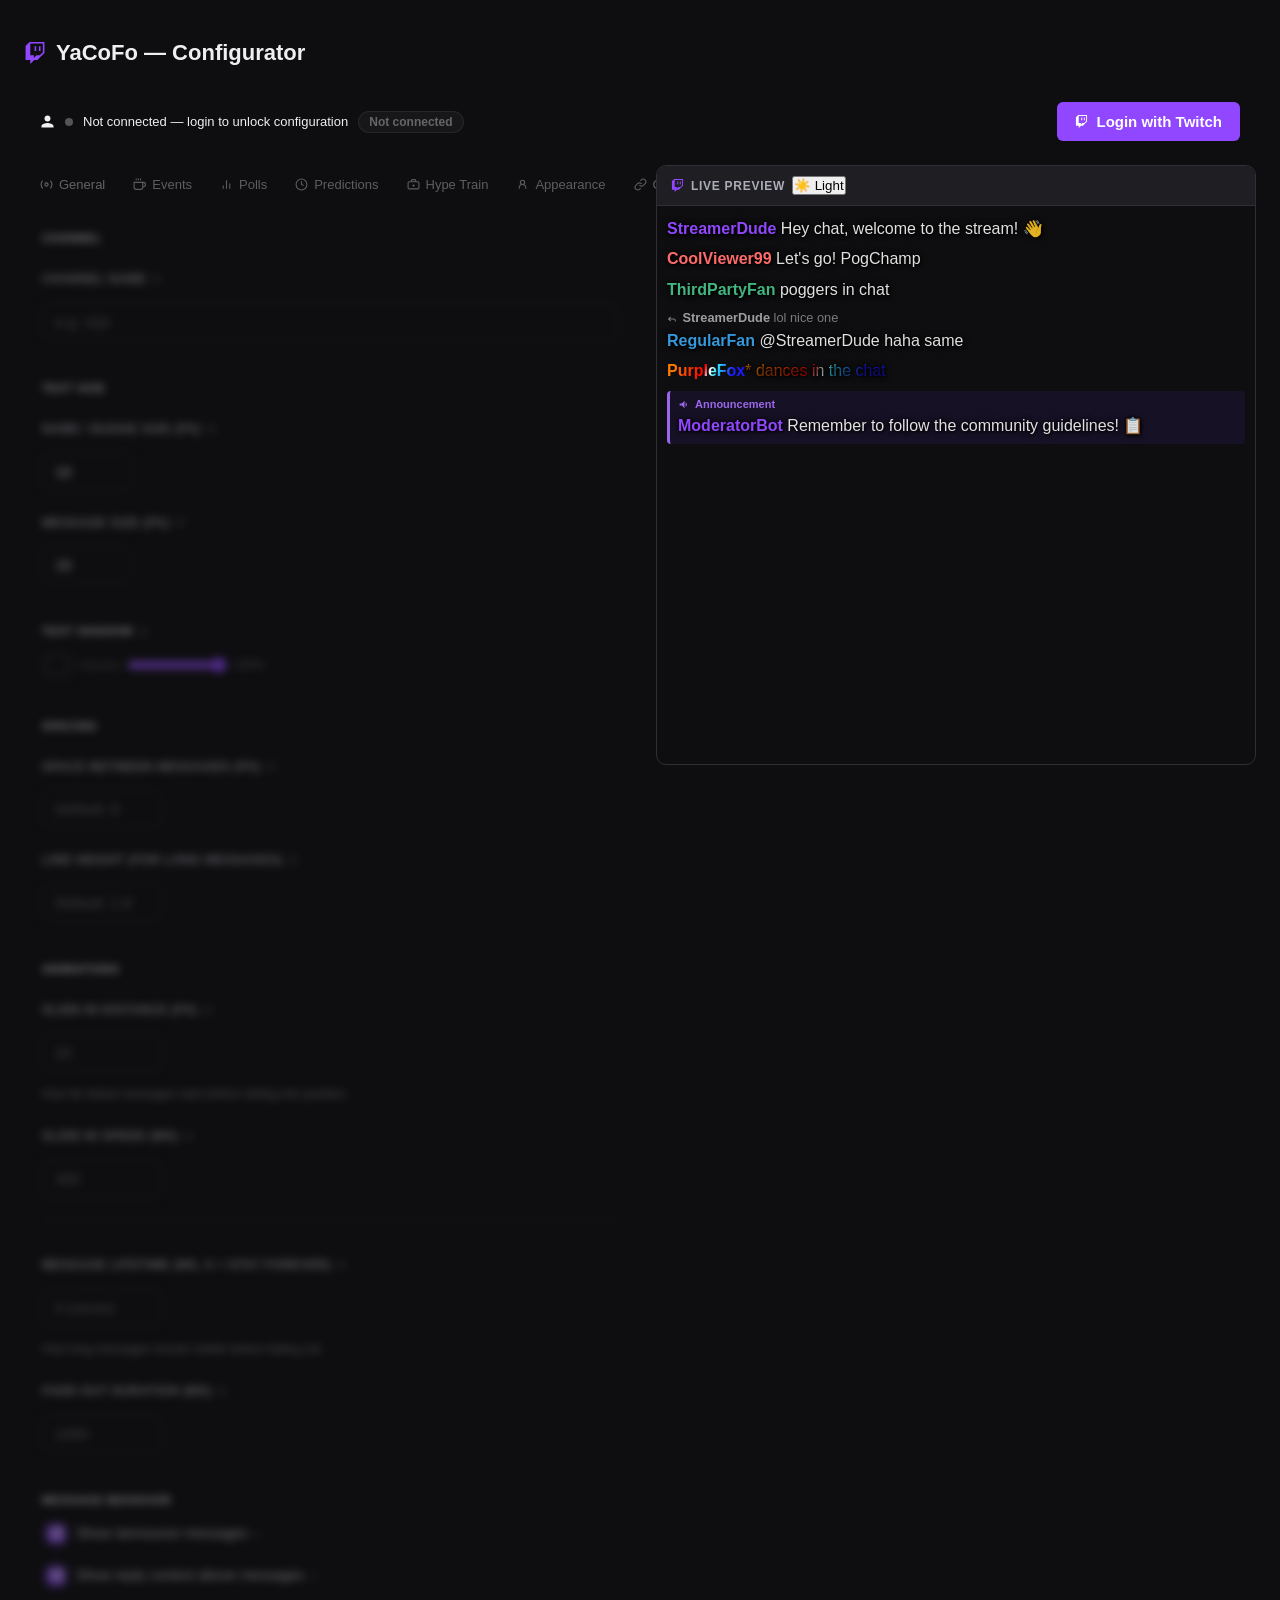
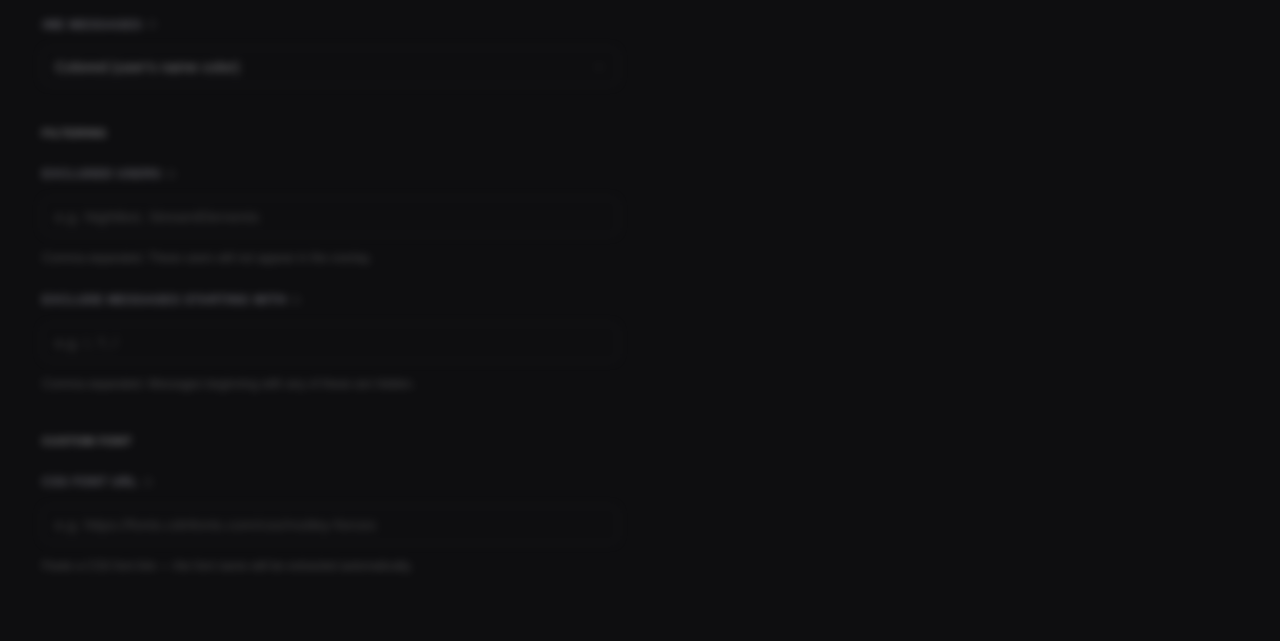
==== index.html @ 135970d8 "please work this time" ====
<!DOCTYPE html>
<html lang="en">
<head>
    <meta charset="UTF-8">
    <meta name="viewport" content="width=device-width, initial-scale=1.0">
    <title>YACOFO — Yet Another Chat Overlay For OBS</title>
    <link rel="icon" type="image/svg+xml" href="https://files.catbox.moe/y4xo7t.svg">

    <!-- SEO -->
    <meta name="description" content="YACOFO is a free, multi-purpose Twitch chat overlay for OBS. Supports 7TV, BTTV and FFZ emotes, channel point redemptions, polls, predictions, hype train, raids, subs, bits, shared chat, and fully customisable appearance — no install required.">
    <meta name="keywords" content="Twitch chat overlay, OBS chat overlay, free Twitch overlay, 7TV emotes OBS, BTTV emotes overlay, FFZ emotes overlay, channel points overlay, Twitch polls overlay, Twitch predictions overlay, hype train overlay, Twitch raids overlay, sub alerts overlay, bits overlay, shared chat overlay, Twitch badges overlay, username paints, cheermotes, customisable chat overlay, browser source chat, OBS browser source Twitch, Twitch emote overlay, no download Twitch overlay, self hosted chat overlay">
    <meta name="author" content="YACOFO">
    <link rel="canonical" href="https://yacofo.chat/">

    <!-- Open Graph (Discord, Twitter, Facebook previews) -->
    <meta property="og:type" content="website">
    <meta property="og:url" content="https://yacofo.chat/">
    <meta property="og:title" content="YACOFO — Yet Another Chat Overlay For OBS">
    <meta property="og:description" content="Free multi-purpose Twitch chat overlay for OBS. 7TV, BTTV and FFZ emotes, channel points, polls, predictions, hype train, raids, subs, bits, shared chat and more. No install required.">
    <meta property="og:site_name" content="YACOFO">

    <!-- Twitter card -->
    <meta name="twitter:card" content="summary">
    <meta name="twitter:title" content="YACOFO — Yet Another Chat Overlay For OBS">
    <meta name="twitter:description" content="Free multi-purpose Twitch chat overlay for OBS. 7TV, BTTV and FFZ emotes, channel points, polls, predictions, hype train, raids, subs, bits, shared chat and more. No install required.">
    <link rel="stylesheet" href="config/config.css">
</head>
<body>
<div class="container">

    <div class="page-title">
        <svg width="22" height="22" viewBox="0 0 24 24" fill="currentColor"><path d="M11.571 4.714h1.715v5.143H11.57zm4.715 0H18v5.143h-1.714zM6 0L1.714 4.286v15.428h5.143V24l4.286-4.286h3.428L22.286 12V0zm14.571 11.143l-3.428 3.428h-3.429l-3 3v-3H6.857V1.714h13.714z"/></svg>
        YaCoFo — Configurator
    </div>

    <!-- Login — always visible at top -->
    <div class="login-card">
        <div class="login-card-left">
            <svg width="15" height="15" viewBox="0 0 24 24" fill="currentColor"><path d="M12 12c2.7 0 4.8-2.1 4.8-4.8S14.7 2.4 12 2.4 7.2 4.5 7.2 7.2 9.3 12 12 12zm0 2.4c-3.2 0-9.6 1.6-9.6 4.8v2.4h19.2v-2.4c0-3.2-6.4-4.8-9.6-4.8z"/></svg>
            <div class="dot dot-grey" id="status-dot"></div>
            <span id="status-text">Not connected — login to unlock configuration</span>
            <span class="accordion-badge locked-badge" id="login-badge">Not connected</span>
        </div>
        <div class="login-card-right">
            <button class="btn btn-primary" id="auth-btn" onclick="loginWithTwitch()">
                <svg width="13" height="13" viewBox="0 0 24 24" fill="currentColor"><path d="M11.571 4.714h1.715v5.143H11.57zm4.715 0H18v5.143h-1.714zM6 0L1.714 4.286v15.428h5.143V24l4.286-4.286h3.428L22.286 12V0zm14.571 11.143l-3.428 3.428h-3.429l-3 3v-3H6.857V1.714h13.714z"/></svg>
                Login with Twitch
            </button>
            <button class="btn btn-secondary" id="reauth-btn" onclick="loginWithTwitch()" style="display:none;">Switch account</button>
        </div>
    </div>

    <!-- ── Two-column layout: settings left, live preview right ────────── -->
    <div class="config-layout">
    <div class="config-col">

    <!-- Tab bar -->
    <div class="tab-bar">
        <button class="tab-btn" id="tab-btn-general" onclick="switchTab('general')">
            <svg width="13" height="13" viewBox="0 0 24 24" fill="none" stroke="currentColor" stroke-width="2"><circle cx="12" cy="12" r="3"/><path d="M19.07 4.93a10 10 0 0 1 0 14.14M4.93 4.93a10 10 0 0 0 0 14.14"/></svg>
            General
        </button>
        <button class="tab-btn locked" id="tab-btn-events" onclick="switchTab('events')">
            <svg width="13" height="13" viewBox="0 0 24 24" fill="none" stroke="currentColor" stroke-width="2"><path d="M18 8h1a4 4 0 0 1 0 8h-1"/><path d="M2 8h16v9a4 4 0 0 1-4 4H6a4 4 0 0 1-4-4V8z"/><line x1="6" y1="1" x2="6" y2="4"/><line x1="10" y1="1" x2="10" y2="4"/><line x1="14" y1="1" x2="14" y2="4"/></svg>
            Events
        </button>
        <button class="tab-btn locked" id="tab-btn-polls" onclick="switchTab('polls')">
            <svg width="13" height="13" viewBox="0 0 24 24" fill="none" stroke="currentColor" stroke-width="2"><line x1="18" y1="20" x2="18" y2="10"/><line x1="12" y1="20" x2="12" y2="4"/><line x1="6" y1="20" x2="6" y2="14"/></svg>
            Polls
        </button>
        <button class="tab-btn locked" id="tab-btn-predictions" onclick="switchTab('predictions')">
            <svg width="13" height="13" viewBox="0 0 24 24" fill="none" stroke="currentColor" stroke-width="2"><circle cx="12" cy="12" r="10"/><polyline points="12 6 12 12 16 14"/></svg>
            Predictions
        </button>
        <button class="tab-btn locked" id="tab-btn-hypetrain" onclick="switchTab('hypetrain')">
            <svg width="13" height="13" viewBox="0 0 24 24" fill="none" stroke="currentColor" stroke-width="2"><rect x="2" y="7" width="20" height="13" rx="2"/><path d="M16 7V5a2 2 0 0 0-2-2h-4a2 2 0 0 0-2 2v2"/><line x1="12" y1="12" x2="12" y2="16"/><line x1="10" y1="14" x2="14" y2="14"/></svg>
            Hype Train
        </button>
        <button class="tab-btn locked" id="tab-btn-appearance" onclick="switchTab('appearance')">
            <svg width="13" height="13" viewBox="0 0 24 24" fill="none" stroke="currentColor" stroke-width="2"><circle cx="12" cy="8" r="4"/><path d="M6 20v-2a6 6 0 0 1 12 0v2"/></svg>
            Appearance
        </button>
        <button class="tab-btn locked" id="tab-btn-generate" onclick="switchTab('generate')">
            <svg width="13" height="13" viewBox="0 0 24 24" fill="none" stroke="currentColor" stroke-width="2"><path d="M10 13a5 5 0 0 0 7.54.54l3-3a5 5 0 0 0-7.07-7.07l-1.72 1.71"/><path d="M14 11a5 5 0 0 0-7.54-.54l-3 3a5 5 0 0 0 7.07 7.07l1.71-1.71"/></svg>
            Generate
        </button>
        <button class="tab-btn" id="tab-btn-vod" onclick="switchTab('vod')">
            <svg width="13" height="13" viewBox="0 0 24 24" fill="none" stroke="currentColor" stroke-width="2"><rect x="2" y="2" width="20" height="20" rx="2.18" ry="2.18"/><line x1="7" y1="2" x2="7" y2="22"/><line x1="17" y1="2" x2="17" y2="22"/><line x1="2" y1="12" x2="22" y2="12"/><line x1="2" y1="7" x2="7" y2="7"/><line x1="2" y1="17" x2="7" y2="17"/><line x1="17" y1="17" x2="22" y2="17"/><line x1="17" y1="7" x2="22" y2="7"/></svg>
            VOD Export
        </button>
    </div>


    <!-- ── Tab: General ──────────────────────────────────────────────────── -->
    <div class="tab-panel" id="tab-general">

        <div class="tab-section">
            <div class="tab-section-title">Channel</div>
            <span class="field-label">Channel Name</span>
            <input type="text" id="channel" placeholder="e.g. xQc">
        </div>

        <div class="tab-section">
            <div class="tab-section-title">Text Size</div>
            <span class="field-label">Name / Badge size (px)</span>
            <input type="number" id="nameFontSize" value="16" style="width:90px;">
            <span class="field-label">Message size (px)</span>
            <input type="number" id="messageFontSize" value="16" style="width:90px;">
        </div>

        <div class="tab-section">
            <div class="tab-section-title">Text Shadow</div>
            <div class="event-option-row">
                <input type="color" id="shadowColor" value="#000000">
                <span class="opacity-tag">Opacity</span>
                <input type="range" id="shadowOpacity" min="0" max="100" value="100" class="opacity-slider">
                <span class="opacity-label" id="shadowOpacityLabel">100%</span>
            </div>
        </div>

        <div class="tab-section">
            <div class="tab-section-title">Spacing</div>
            <span class="field-label">Space between messages (px)</span>
            <input type="number" id="messageGap" placeholder="Default: 8" style="width:120px;">
            <span class="field-label">Line height (for long messages)</span>
            <input type="number" id="lineHeight" placeholder="Default: 1.8" step="0.1" style="width:120px;">
        </div>

        <div class="tab-section">
            <div class="tab-section-title">Animations</div>
            <span class="field-label">Slide-in distance (px)</span>
            <input type="number" id="slideDistance" placeholder="20" style="width:120px;">
            <span class="hint">How far below messages start before sliding into position.</span>
            <span class="field-label">Slide-in speed (ms)</span>
            <input type="number" id="slideDuration" placeholder="300" style="width:120px;">
            <hr class="divider">
            <span class="field-label">Message lifetime (ms, 0 = stay forever)</span>
            <input type="number" id="messageLifetime" placeholder="0 (never)" style="width:120px;">
            <span class="hint">How long messages remain visible before fading out.</span>
            <span class="field-label">Fade-out duration (ms)</span>
            <input type="number" id="fadeDuration" placeholder="1000" style="width:120px;">
        </div>

        <div class="tab-section">
            <div class="tab-section-title">Message Behavior</div>
            <label class="checkbox-wrapper"><input type="checkbox" id="showAnnouncements" checked><div class="checkmark"><svg viewBox="0 0 24 24" fill="none" stroke="currentColor"><path d="M20 6L9 17L4 12" stroke-width="3" stroke-linecap="round" stroke-linejoin="round"></path></svg></div><span class="cb-label">Show /announce messages</span></label>
            <label class="checkbox-wrapper"><input type="checkbox" id="showReplies" checked><div class="checkmark"><svg viewBox="0 0 24 24" fill="none" stroke="currentColor"><path d="M20 6L9 17L4 12" stroke-width="3" stroke-linecap="round" stroke-linejoin="round"></path></svg></div><span class="cb-label">Show reply context above messages</span></label>
            <span class="field-label">/me messages</span>
            <select id="meStyle">
                <option value="colored" selected>Colored (user's name color)</option>
                <option value="italic">Italic</option>
                <option value="none">None</option>
            </select>
        </div>

        <div class="tab-section">
            <div class="tab-section-title">Filtering</div>
            <span class="field-label">Excluded users</span>
            <input type="text" id="excludedUsers" placeholder="e.g. Nightbot, StreamElements">
            <span class="hint">Comma-separated. These users will not appear in the overlay.</span>
            <span class="field-label">Exclude messages starting with</span>
            <input type="text" id="excludedPrefixes" placeholder="e.g. !, ?, /">
            <span class="hint">Comma-separated. Messages beginning with any of these are hidden.</span>
        </div>

        <div class="tab-section">
            <div class="tab-section-title">Custom Font</div>
            <span class="field-label">CSS Font URL</span>
            <input type="text" id="fontUrl" placeholder="e.g. https://fonts.cdnfonts.com/css/motley-forces">
            <span class="hint">Paste a CSS font link — the font name will be extracted automatically.</span>
        </div>

    </div>

    <!-- ── Tab: Events ───────────────────────────────────────────────────── -->
    <div class="tab-panel" id="tab-events">

        <div class="tab-section">
            <div class="tab-section-title">Subscriptions</div>

            <div class="event-type-block">
                <label class="checkbox-wrapper"><input type="checkbox" id="showResubs" onchange="toggleEventOptions('showResubs','opts-resubs')"><div class="checkmark"><svg viewBox="0 0 24 24" fill="none" stroke="currentColor"><path d="M20 6L9 17L4 12" stroke-width="3" stroke-linecap="round" stroke-linejoin="round"></path></svg></div><span class="cb-label"><strong>Subs &amp; Resubs</strong></span></label>
                <div class="event-options" id="opts-resubs">
                    <div class="event-options-inner">
                        <div class="event-option-row">
                            <span class="option-label">Accent</span>
                            <input type="color" id="resubAccent" value="#9146FF">
                            <span class="opacity-tag">Opacity</span>
                            <input type="range" id="resubAccentOpacity" min="0" max="100" value="100" class="opacity-slider">
                            <span class="opacity-label" id="resubAccentOpacityLabel">100%</span>
                        </div>
                        <div class="event-option-row">
                            <span class="option-label">Background</span>
                            <input type="color" id="resubBg" value="#1a0a2e">
                            <span class="opacity-tag">Opacity</span>
                            <input type="range" id="resubBgOpacity" min="0" max="100" value="80" class="opacity-slider">
                            <span class="opacity-label" id="resubBgOpacityLabel">80%</span>
                        </div>
                        <div class="text-override-row">
                            <span class="option-label">Label</span>
                            <input type="text" id="resubLabel" placeholder="e.g. subscribed">
                        </div>
                    </div>
                </div>
            </div>

            <div class="event-type-block">
                <label class="checkbox-wrapper"><input type="checkbox" id="showGifts" onchange="toggleEventOptions('showGifts','opts-gifts')"><div class="checkmark"><svg viewBox="0 0 24 24" fill="none" stroke="currentColor"><path d="M20 6L9 17L4 12" stroke-width="3" stroke-linecap="round" stroke-linejoin="round"></path></svg></div><span class="cb-label"><strong>Gifted Subs</strong></span></label>
                <div class="event-options" id="opts-gifts">
                    <div class="event-options-inner">
                        <div class="event-option-row">
                            <span class="option-label">Accent</span>
                            <input type="color" id="giftAccent" value="#9146FF">
                            <span class="opacity-tag">Opacity</span>
                            <input type="range" id="giftAccentOpacity" min="0" max="100" value="100" class="opacity-slider">
                            <span class="opacity-label" id="giftAccentOpacityLabel">100%</span>
                        </div>
                        <div class="event-option-row">
                            <span class="option-label">Background</span>
                            <input type="color" id="giftBg" value="#1a0a2e">
                            <span class="opacity-tag">Opacity</span>
                            <input type="range" id="giftBgOpacity" min="0" max="100" value="80" class="opacity-slider">
                            <span class="opacity-label" id="giftBgOpacityLabel">80%</span>
                        </div>
                        <div class="text-override-row">
                            <span class="option-label">Label</span>
                            <input type="text" id="giftLabel" placeholder="e.g. gifted">
                        </div>
                    </div>
                </div>
            </div>
        </div>

        <div class="tab-section">
            <div class="tab-section-title">Bits &amp; Points</div>

            <div class="event-type-block">
                <label class="checkbox-wrapper"><input type="checkbox" id="showBits" onchange="toggleEventOptions('showBits','opts-bits')"><div class="checkmark"><svg viewBox="0 0 24 24" fill="none" stroke="currentColor"><path d="M20 6L9 17L4 12" stroke-width="3" stroke-linecap="round" stroke-linejoin="round"></path></svg></div><span class="cb-label"><strong>Bits / Cheers</strong></span></label>
                <div class="event-options" id="opts-bits">
                    <div class="event-options-inner">
                        <div class="event-option-row">
                            <span class="option-label">Accent</span>
                            <input type="color" id="bitsAccent" value="#9146FF">
                            <span class="opacity-tag">Opacity</span>
                            <input type="range" id="bitsAccentOpacity" min="0" max="100" value="100" class="opacity-slider">
                            <span class="opacity-label" id="bitsAccentOpacityLabel">100%</span>
                        </div>
                        <div class="event-option-row">
                            <span class="option-label">Background</span>
                            <input type="color" id="bitsBg" value="#1a0a2e">
                            <span class="opacity-tag">Opacity</span>
                            <input type="range" id="bitsBgOpacity" min="0" max="100" value="80" class="opacity-slider">
                            <span class="opacity-label" id="bitsBgOpacityLabel">80%</span>
                        </div>
                        <div class="text-override-row">
                            <span class="option-label">Label</span>
                            <input type="text" id="bitsLabel" placeholder="e.g. cheered">
                        </div>
                    </div>
                </div>
            </div>

            <div class="event-type-block">
                <label class="checkbox-wrapper"><input type="checkbox" id="showRedeems" onchange="toggleEventOptions('showRedeems','opts-redeems')"><div class="checkmark"><svg viewBox="0 0 24 24" fill="none" stroke="currentColor"><path d="M20 6L9 17L4 12" stroke-width="3" stroke-linecap="round" stroke-linejoin="round"></path></svg></div><span class="cb-label"><strong>Channel Point Redemptions</strong></span></label>
                <div class="event-warning">
                    <span>⚠️</span>
                    <span>Reward names only resolve in your own channel due to a Twitch API restriction.</span>
                </div>
                <div class="event-options" id="opts-redeems">
                    <div class="event-options-inner">
                    <div class="pubsub-warning">
                        <svg width="13" height="13" viewBox="0 0 24 24" fill="none" stroke="currentColor" stroke-width="2"><path d="M10.29 3.86L1.82 18a2 2 0 001.71 3h16.94a2 2 0 001.71-3L13.71 3.86a2 2 0 00-3.42 0z"/><line x1="12" y1="9" x2="12" y2="13"/><line x1="12" y1="17" x2="12.01" y2="17"/></svg>
                        Requires your own channel token — will not work on another channel's overlay.
                    </div>
                        <div class="event-option-row">
                            <span class="option-label">Accent</span>
                            <input type="color" id="redeemAccent" value="#FFB800">
                            <span class="opacity-tag">Opacity</span>
                            <input type="range" id="redeemAccentOpacity" min="0" max="100" value="100" class="opacity-slider">
                            <span class="opacity-label" id="redeemAccentOpacityLabel">100%</span>
                        </div>
                        <div class="event-option-row">
                            <span class="option-label">Background</span>
                            <input type="color" id="redeemBg" value="#2a1f00">
                            <span class="opacity-tag">Opacity</span>
                            <input type="range" id="redeemBgOpacity" min="0" max="100" value="80" class="opacity-slider">
                            <span class="opacity-label" id="redeemBgOpacityLabel">80%</span>
                        </div>
                        <div class="text-override-row">
                            <span class="option-label">Label</span>
                            <input type="text" id="redeemLabel" placeholder="e.g. redeemed">
                        </div>
                    </div>
                </div>
            </div>
        </div>

        <div class="tab-section">
            <div class="tab-section-title">Alerts</div>

            <div class="event-type-block">
                <label class="checkbox-wrapper"><input type="checkbox" id="showBans" onchange="toggleEventOptions('showBans','opts-bans')"><div class="checkmark"><svg viewBox="0 0 24 24" fill="none" stroke="currentColor"><path d="M20 6L9 17L4 12" stroke-width="3" stroke-linecap="round" stroke-linejoin="round"></path></svg></div><span class="cb-label"><strong>Bans</strong></span></label>
                <div class="event-options" id="opts-bans">
                    <div class="event-options-inner">
                        <div class="event-option-row">
                            <span class="option-label">Accent</span>
                            <input type="color" id="banAccent" value="#FF4444">
                            <span class="opacity-tag">Opacity</span>
                            <input type="range" class="opacity-slider" id="banAccentOpacity" min="0" max="100" value="100">
                            <span class="opacity-label" id="banAccentOpacityLabel">100%</span>
                        </div>
                        <div class="event-option-row">
                            <span class="option-label">Background</span>
                            <input type="color" id="banBg" value="#2a0000">
                            <span class="opacity-tag">Opacity</span>
                            <input type="range" class="opacity-slider" id="banBgOpacity" min="0" max="100" value="80">
                            <span class="opacity-label" id="banBgOpacityLabel">80%</span>
                        </div>
                    </div>
                </div>
            </div>

            <div class="event-type-block">
                <label class="checkbox-wrapper"><input type="checkbox" id="showTimeouts" onchange="toggleEventOptions('showTimeouts','opts-timeouts')"><div class="checkmark"><svg viewBox="0 0 24 24" fill="none" stroke="currentColor"><path d="M20 6L9 17L4 12" stroke-width="3" stroke-linecap="round" stroke-linejoin="round"></path></svg></div><span class="cb-label"><strong>Timeouts</strong></span></label>
                <div class="event-options" id="opts-timeouts">
                    <div class="event-options-inner">
                        <div class="event-option-row">
                            <span class="option-label">Accent</span>
                            <input type="color" id="timeoutAccent" value="#FF8C00">
                            <span class="opacity-tag">Opacity</span>
                            <input type="range" class="opacity-slider" id="timeoutAccentOpacity" min="0" max="100" value="100">
                            <span class="opacity-label" id="timeoutAccentOpacityLabel">100%</span>
                        </div>
                        <div class="event-option-row">
                            <span class="option-label">Background</span>
                            <input type="color" id="timeoutBg" value="#1a1200">
                            <span class="opacity-tag">Opacity</span>
                            <input type="range" class="opacity-slider" id="timeoutBgOpacity" min="0" max="100" value="80">
                            <span class="opacity-label" id="timeoutBgOpacityLabel">80%</span>
                        </div>
                    </div>
                </div>
            </div>

            <div class="event-type-block">
                <label class="checkbox-wrapper"><input type="checkbox" id="showHighlights" onchange="toggleEventOptions('showHighlights','opts-highlights')"><div class="checkmark"><svg viewBox="0 0 24 24" fill="none" stroke="currentColor"><path d="M20 6L9 17L4 12" stroke-width="3" stroke-linecap="round" stroke-linejoin="round"></path></svg></div><span class="cb-label"><strong>Highlighted Messages</strong></span></label>
                <div class="event-options" id="opts-highlights">
                    <div class="event-options-inner">
                        <div class="event-option-row">
                            <span class="option-label">Accent</span>
                            <input type="color" id="highlightAccent" value="#FF00FF">
                            <span class="opacity-tag">Opacity</span>
                            <input type="range" id="highlightAccentOpacity" min="0" max="100" value="100" class="opacity-slider">
                            <span class="opacity-label" id="highlightAccentOpacityLabel">100%</span>
                        </div>
                        <div class="event-option-row">
                            <span class="option-label">Background</span>
                            <input type="color" id="highlightBg" value="#2a002a">
                            <span class="opacity-tag">Opacity</span>
                            <input type="range" id="highlightBgOpacity" min="0" max="100" value="80" class="opacity-slider">
                            <span class="opacity-label" id="highlightBgOpacityLabel">80%</span>
                        </div>
                    </div>
                </div>
            </div>

            <div class="event-type-block">
                <label class="checkbox-wrapper"><input type="checkbox" id="showStreaks" onchange="toggleEventOptions('showStreaks','opts-streaks')"><div class="checkmark"><svg viewBox="0 0 24 24" fill="none" stroke="currentColor"><path d="M20 6L9 17L4 12" stroke-width="3" stroke-linecap="round" stroke-linejoin="round"></path></svg></div><span class="cb-label"><strong>Watch Streaks</strong></span></label>
                <div class="event-options" id="opts-streaks">
                    <div class="event-options-inner">
                        <div class="event-option-row">
                            <span class="option-label">Accent</span>
                            <input type="color" id="streakAccent" value="#FF6400">
                            <span class="opacity-tag">Opacity</span>
                            <input type="range" id="streakAccentOpacity" min="0" max="100" value="100" class="opacity-slider">
                            <span class="opacity-label" id="streakAccentOpacityLabel">100%</span>
                        </div>
                        <div class="event-option-row">
                            <span class="option-label">Background</span>
                            <input type="color" id="streakBg" value="#2a0f00">
                            <span class="opacity-tag">Opacity</span>
                            <input type="range" id="streakBgOpacity" min="0" max="100" value="80" class="opacity-slider">
                            <span class="opacity-label" id="streakBgOpacityLabel">80%</span>
                        </div>
                        <div class="text-override-row">
                            <span class="option-label">Label</span>
                            <input type="text" id="streakLabel" placeholder="e.g. is on a">
                        </div>
                    </div>
                </div>
            </div>

            <div class="event-type-block">
                <label class="checkbox-wrapper"><input type="checkbox" id="showRaidIncoming" onchange="toggleEventOptions('showRaidIncoming','opts-raidIncoming')"><div class="checkmark"><svg viewBox="0 0 24 24" fill="none" stroke="currentColor"><path d="M20 6L9 17L4 12" stroke-width="3" stroke-linecap="round" stroke-linejoin="round"></path></svg></div><span class="cb-label"><strong>Incoming Raids</strong></span></label>
                <div class="event-options" id="opts-raidIncoming">
                    <div class="event-options-inner">
                        <div class="event-option-row">
                            <span class="option-label">Accent</span>
                            <input type="color" id="raidIncomingAccent" value="#E91916">
                            <span class="opacity-tag">Opacity</span>
                            <input type="range" class="opacity-slider" id="raidIncomingAccentOpacity" min="0" max="100" value="100">
                            <span class="opacity-label" id="raidIncomingAccentOpacityLabel">100%</span>
                        </div>
                        <div class="event-option-row">
                            <span class="option-label">Background</span>
                            <input type="color" id="raidIncomingBg" value="#2a0000">
                            <span class="opacity-tag">Opacity</span>
                            <input type="range" class="opacity-slider" id="raidIncomingBgOpacity" min="0" max="100" value="80">
                            <span class="opacity-label" id="raidIncomingBgOpacityLabel">80%</span>
                        </div>
                        <div class="text-override-row">
                            <span class="option-label">Label</span>
                            <input type="text" id="raidIncomingLabel" placeholder="e.g. is raiding with">
                        </div>
                    </div>
                </div>

                <label class="checkbox-wrapper"><input type="checkbox" id="showRaidOutgoing" onchange="toggleEventOptions('showRaidOutgoing','opts-raidOutgoing')"><div class="checkmark"><svg viewBox="0 0 24 24" fill="none" stroke="currentColor"><path d="M20 6L9 17L4 12" stroke-width="3" stroke-linecap="round" stroke-linejoin="round"></path></svg></div><span class="cb-label"><strong>Outgoing Raids</strong></span></label>
                <div class="event-options" id="opts-raidOutgoing">
                    <div class="event-options-inner">
                    <div class="pubsub-warning">
                        <svg width="13" height="13" viewBox="0 0 24 24" fill="none" stroke="currentColor" stroke-width="2"><path d="M10.29 3.86L1.82 18a2 2 0 001.71 3h16.94a2 2 0 001.71-3L13.71 3.86a2 2 0 00-3.42 0z"/><line x1="12" y1="9" x2="12" y2="13"/><line x1="12" y1="17" x2="12.01" y2="17"/></svg>
                        Requires your own channel token — will not work on another channel's overlay.
                    </div>
                        <div class="event-option-row">
                            <span class="option-label">Accent</span>
                            <input type="color" id="raidOutgoingAccent" value="#FF8C00">
                            <span class="opacity-tag">Opacity</span>
                            <input type="range" class="opacity-slider" id="raidOutgoingAccentOpacity" min="0" max="100" value="100">
                            <span class="opacity-label" id="raidOutgoingAccentOpacityLabel">100%</span>
                        </div>
                        <div class="event-option-row">
                            <span class="option-label">Background</span>
                            <input type="color" id="raidOutgoingBg" value="#2a1800">
                            <span class="opacity-tag">Opacity</span>
                            <input type="range" class="opacity-slider" id="raidOutgoingBgOpacity" min="0" max="100" value="80">
                            <span class="opacity-label" id="raidOutgoingBgOpacityLabel">80%</span>
                        </div>
                        <div class="text-override-row">
                            <span class="option-label">Label</span>
                            <input type="text" id="raidOutgoingLabel" placeholder="e.g. raiding">
                        </div>
                    </div>
                </div>
            </div>
        </div>
    </div>

    <!-- ── Tab: Polls ───────────────────────────────────────────────────── -->
    <div class="tab-panel" id="tab-polls">
        <div class="tab-section">
            <div class="tab-section-title">Poll Widget</div>
            <label class="checkbox-wrapper"><input type="checkbox" id="showPolls" onchange="toggleEventOptions('showPolls','opts-polls')"><div class="checkmark"><svg viewBox="0 0 24 24" fill="none" stroke="currentColor"><path d="M20 6L9 17L4 12" stroke-width="3" stroke-linecap="round" stroke-linejoin="round"></path></svg></div><span class="cb-label"><strong>Show poll widget</strong></span></label>
            <div class="event-options" id="opts-polls">
                <div class="event-options-inner">
                    <div class="pubsub-warning">
                        <svg width="13" height="13" viewBox="0 0 24 24" fill="none" stroke="currentColor" stroke-width="2"><path d="M10.29 3.86L1.82 18a2 2 0 001.71 3h16.94a2 2 0 001.71-3L13.71 3.86a2 2 0 00-3.42 0z"/><line x1="12" y1="9" x2="12" y2="13"/><line x1="12" y1="17" x2="12.01" y2="17"/></svg>
                        Requires your own channel token — will not work on another channel's overlay.
                    </div>
                    <div class="event-option-row">
                        <span class="option-label">Accent</span>
                        <input type="color" id="pollAccent" value="#A970FF">
                        <span class="opacity-tag">Opacity</span>
                        <input type="range" class="opacity-slider" id="pollAccentOpacity" min="0" max="100" value="100">
                        <span class="opacity-label" id="pollAccentOpacityLabel">100%</span>
                    </div>
                    <div class="event-option-row">
                        <span class="option-label">Background</span>
                        <input type="color" id="pollBg" value="#0e0e1e">
                        <span class="opacity-tag">Opacity</span>
                        <input type="range" class="opacity-slider" id="pollBgOpacity" min="0" max="100" value="93">
                        <span class="opacity-label" id="pollBgOpacityLabel">93%</span>
                    </div>
                    <div class="event-option-row">
                        <span class="option-label">Bar colour</span>
                        <input type="color" id="pollBar" value="#A970FF">
                        <span class="opacity-tag">Opacity</span>
                        <input type="range" class="opacity-slider" id="pollBarOpacity" min="0" max="100" value="100">
                        <span class="opacity-label" id="pollBarOpacityLabel">100%</span>
                    </div>
                    <div class="event-option-row">
                        <span class="option-label">Winner colour</span>
                        <input type="color" id="pollWinner" value="#FFD700">
                        <span class="opacity-tag">Opacity</span>
                        <input type="range" class="opacity-slider" id="pollWinnerOpacity" min="0" max="100" value="100">
                        <span class="opacity-label" id="pollWinnerOpacityLabel">100%</span>
                    </div>
                    <div class="text-override-row">
                        <span class="option-label">Linger (ms)</span>
                        <input type="number" id="pollLingerMs" value="6000" min="1000" max="30000" step="500" style="width:80px">
                    </div>
                </div>
            </div>
        </div>
    </div>

    <!-- ── Tab: Predictions ─────────────────────────────────────────────── -->
    <div class="tab-panel" id="tab-predictions">
        <div class="tab-section">
            <div class="tab-section-title">Prediction Widget</div>
            <label class="checkbox-wrapper"><input type="checkbox" id="showPredictions" onchange="toggleEventOptions('showPredictions','opts-predictions')"><div class="checkmark"><svg viewBox="0 0 24 24" fill="none" stroke="currentColor"><path d="M20 6L9 17L4 12" stroke-width="3" stroke-linecap="round" stroke-linejoin="round"></path></svg></div><span class="cb-label"><strong>Show prediction widget</strong></span></label>
            <div class="event-options" id="opts-predictions">
                <div class="event-options-inner">
                    <div class="pubsub-warning">
                        <svg width="13" height="13" viewBox="0 0 24 24" fill="none" stroke="currentColor" stroke-width="2"><path d="M10.29 3.86L1.82 18a2 2 0 001.71 3h16.94a2 2 0 001.71-3L13.71 3.86a2 2 0 00-3.42 0z"/><line x1="12" y1="9" x2="12" y2="13"/><line x1="12" y1="17" x2="12.01" y2="17"/></svg>
                        Requires your own channel token — will not work on another channel's overlay.
                    </div>
                    <div class="event-option-row">
                        <span class="option-label">Background</span>
                        <input type="color" id="predBg" value="#0d0d1a">
                        <span class="opacity-tag">Opacity</span>
                        <input type="range" class="opacity-slider" id="predBgOpacity" min="0" max="100" value="93">
                        <span class="opacity-label" id="predBgOpacityLabel">93%</span>
                    </div>
                    <div class="event-option-row">
                        <span class="option-label">Win glow</span>
                        <input type="color" id="predWinnerGlow" value="#FFD700">
                        <span class="opacity-tag">Opacity</span>
                        <input type="range" class="opacity-slider" id="predWinnerGlowOpacity" min="0" max="100" value="67">
                        <span class="opacity-label" id="predWinnerGlowOpacityLabel">67%</span>
                    </div>
                    <div class="text-override-row">
                        <span class="option-label">Linger (ms)</span>
                        <input type="number" id="predictionLingerMs" value="8000" min="1000" max="30000" step="500" style="width:80px">
                    </div>
                </div>
            </div>
        </div>
    </div>

    <!-- ── Tab: Hype Train ───────────────────────────────────────────────── -->
    <div class="tab-panel" id="tab-hypetrain">
        <div class="tab-section">
            <div class="tab-section-title">Hype Train Widget</div>
            <label class="checkbox-wrapper"><input type="checkbox" id="showHypeTrain" onchange="toggleEventOptions('showHypeTrain','opts-hypetrain')"><div class="checkmark"><svg viewBox="0 0 24 24" fill="none" stroke="currentColor"><path d="M20 6L9 17L4 12" stroke-width="3" stroke-linecap="round" stroke-linejoin="round"></path></svg></div><span class="cb-label"><strong>Show hype train widget</strong></span></label>
            <div class="event-options" id="opts-hypetrain">
                <div class="event-options-inner">
                    <div class="pubsub-warning">
                        <svg width="13" height="13" viewBox="0 0 24 24" fill="none" stroke="currentColor" stroke-width="2"><path d="M10.29 3.86L1.82 18a2 2 0 001.71 3h16.94a2 2 0 001.71-3L13.71 3.86a2 2 0 00-3.42 0z"/><line x1="12" y1="9" x2="12" y2="13"/><line x1="12" y1="17" x2="12.01" y2="17"/></svg>
                        Requires your own channel token — will not work on another channel's overlay.
                    </div>
                    <div class="event-option-row">
                        <span class="option-label">Accent</span>
                        <input type="color" id="htAccent" value="#FF6B35">
                        <span class="opacity-tag">Opacity</span>
                        <input type="range" class="opacity-slider" id="htAccentOpacity" min="0" max="100" value="100">
                        <span class="opacity-label" id="htAccentOpacityLabel">100%</span>
                    </div>
                    <div class="event-option-row">
                        <span class="option-label">Background</span>
                        <input type="color" id="htBg" value="#1a0a00">
                        <span class="opacity-tag">Opacity</span>
                        <input type="range" class="opacity-slider" id="htBgOpacity" min="0" max="100" value="93">
                        <span class="opacity-label" id="htBgOpacityLabel">93%</span>
                    </div>
                    <div class="event-option-row">
                        <span class="option-label">Bar colour</span>
                        <input type="color" id="htBar" value="#FF6B35">
                        <span class="opacity-tag">Opacity</span>
                        <input type="range" class="opacity-slider" id="htBarOpacity" min="0" max="100" value="100">
                        <span class="opacity-label" id="htBarOpacityLabel">100%</span>
                    </div>
                    <div class="text-override-row">
                        <span class="option-label">Linger (ms)</span>
                        <input type="number" id="hypeTrainLingerMs" value="6000" min="1000" max="30000" step="500" style="width:80px">
                    </div>
                </div>
            </div>
        </div>
    </div>

    <!-- ── Tab: Appearance ──────────────────────────────────────────────── -->
    <div class="tab-panel" id="tab-appearance">

        <div class="tab-section">
            <div class="tab-section-title">Twitch Badges</div>
            <label class="checkbox-wrapper"><input type="checkbox" id="showBadgeBroadcaster" checked><div class="checkmark"><svg viewBox="0 0 24 24" fill="none" stroke="currentColor"><path d="M20 6L9 17L4 12" stroke-width="3" stroke-linecap="round" stroke-linejoin="round"></path></svg></div><span class="cb-label">Broadcaster</span></label>
            <label class="checkbox-wrapper"><input type="checkbox" id="showBadgeModerator" checked><div class="checkmark"><svg viewBox="0 0 24 24" fill="none" stroke="currentColor"><path d="M20 6L9 17L4 12" stroke-width="3" stroke-linecap="round" stroke-linejoin="round"></path></svg></div><span class="cb-label">Moderator / Lead Moderator</span></label>
            <label class="checkbox-wrapper"><input type="checkbox" id="showBadgeVIP" checked><div class="checkmark"><svg viewBox="0 0 24 24" fill="none" stroke="currentColor"><path d="M20 6L9 17L4 12" stroke-width="3" stroke-linecap="round" stroke-linejoin="round"></path></svg></div><span class="cb-label">VIP</span></label>
            <label class="checkbox-wrapper"><input type="checkbox" id="showBadgeSubscriber" checked><div class="checkmark"><svg viewBox="0 0 24 24" fill="none" stroke="currentColor"><path d="M20 6L9 17L4 12" stroke-width="3" stroke-linecap="round" stroke-linejoin="round"></path></svg></div><span class="cb-label">Subscriber</span></label>
            <label class="checkbox-wrapper"><input type="checkbox" id="showBadgeCustom" checked><div class="checkmark"><svg viewBox="0 0 24 24" fill="none" stroke="currentColor"><path d="M20 6L9 17L4 12" stroke-width="3" stroke-linecap="round" stroke-linejoin="round"></path></svg></div><span class="cb-label">Custom (Bits, Sub Gifter, Hype Train, etc.)</span></label>
        </div>

        <div class="tab-section">
            <div class="tab-section-title">Third-Party Badges</div>
            <label class="checkbox-wrapper"><input type="checkbox" id="showBadgeFFZ" checked><div class="checkmark"><svg viewBox="0 0 24 24" fill="none" stroke="currentColor"><path d="M20 6L9 17L4 12" stroke-width="3" stroke-linecap="round" stroke-linejoin="round"></path></svg></div><span class="cb-label">FrankerFaceZ</span></label>
            <label class="checkbox-wrapper"><input type="checkbox" id="showBadgeChatterino" checked><div class="checkmark"><svg viewBox="0 0 24 24" fill="none" stroke="currentColor"><path d="M20 6L9 17L4 12" stroke-width="3" stroke-linecap="round" stroke-linejoin="round"></path></svg></div><span class="cb-label">Chatterino</span></label>
            <label class="checkbox-wrapper"><input type="checkbox" id="showBadge7TV" checked><div class="checkmark"><svg viewBox="0 0 24 24" fill="none" stroke="currentColor"><path d="M20 6L9 17L4 12" stroke-width="3" stroke-linecap="round" stroke-linejoin="round"></path></svg></div><span class="cb-label">7TV Badges</span></label>
        </div>

        <div class="tab-section">
            <div class="tab-section-title">7TV Cosmetics</div>
            <label class="checkbox-wrapper"><input type="checkbox" id="show7TVPaints" checked><div class="checkmark"><svg viewBox="0 0 24 24" fill="none" stroke="currentColor"><path d="M20 6L9 17L4 12" stroke-width="3" stroke-linecap="round" stroke-linejoin="round"></path></svg></div><span class="cb-label">Username Paints</span></label>
        </div>

        <div class="tab-section">
            <div class="tab-section-title">Emote Notifications</div>
            <label class="checkbox-wrapper"><input type="checkbox" id="toastEmotes" checked><div class="checkmark"><svg viewBox="0 0 24 24" fill="none" stroke="currentColor"><path d="M20 6L9 17L4 12" stroke-width="3" stroke-linecap="round" stroke-linejoin="round"></path></svg></div><span class="cb-label">Show notification when 7TV emotes get added/removed</span></label>
        </div>

    </div>

    <!-- ── Tab: Generate ────────────────────────────────────────────────── -->
    <div class="tab-panel" id="tab-generate">

        <div class="tab-section">
            <div class="tab-section-title">OBS Browser Source URL</div>
            <button class="btn btn-generate" onclick="generateLink()">
                <svg width="13" height="13" viewBox="0 0 24 24" fill="none" stroke="currentColor" stroke-width="2.5"><polyline points="20 6 9 17 4 12"/></svg>
                Generate Link
            </button>
            <div class="output-label">Your URL</div>
            <div class="output-box" id="resultLink">Click "Generate Link" to create your OBS URL.</div>
            <button class="btn btn-copy" id="copyBtn" onclick="copyLink()" style="display:none;">
                <svg width="13" height="13" viewBox="0 0 24 24" fill="none" stroke="currentColor" stroke-width="2"><rect x="9" y="9" width="13" height="13" rx="2"/><path d="M5 15H4a2 2 0 0 1-2-2V4a2 2 0 0 1 2-2h9a2 2 0 0 1 2 2v1"/></svg>
                <span id="copyBtnLabel">Copy Link</span>
            </button>
        </div>

        <div class="tab-section">
            <div class="tab-section-title">Export / Import Config</div>
            <div class="btn-row">
                <button class="btn btn-export" onclick="exportConfig()" style="flex:1;">
                    <svg width="13" height="13" viewBox="0 0 24 24" fill="none" stroke="currentColor" stroke-width="2"><path d="M21 15v4a2 2 0 0 1-2 2H5a2 2 0 0 1-2-2v-4"/><polyline points="17 8 12 3 7 8"/><line x1="12" y1="3" x2="12" y2="15"/></svg>
                    Export Config
                </button>
                <button class="btn btn-import" onclick="importConfig()" style="flex:1;">
                    <svg width="13" height="13" viewBox="0 0 24 24" fill="none" stroke="currentColor" stroke-width="2"><path d="M21 15v4a2 2 0 0 1-2 2H5a2 2 0 0 1-2-2v-4"/><polyline points="7 16 12 21 17 16"/><line x1="12" y1="21" x2="12" y2="9"/></svg>
                    Import Config
                </button>
            </div>
            <div class="output-label" id="exportLabel" style="display:none;">Config String</div>
            <div class="output-box" id="exportBox" style="display:none;"></div>
            <button class="btn btn-copy" id="copyExportBtn" onclick="copyExport()" style="display:none;">
                <svg width="13" height="13" viewBox="0 0 24 24" fill="none" stroke="currentColor" stroke-width="2"><rect x="9" y="9" width="13" height="13" rx="2"/><path d="M5 15H4a2 2 0 0 1-2-2V4a2 2 0 0 1 2-2h9a2 2 0 0 1 2 2v1"/></svg>
                <span id="copyExportBtnLabel">Copy Config String</span>
            </button>
        </div>

    </div> <!-- /.tab-panel#tab-generate -->

    <!-- ── Tab: VOD Export ──────────────────────────────────────────────── -->
    <div class="tab-panel" id="tab-vod">

        <div class="tab-section">
            <div class="tab-section-title">VOD Chat Export</div>
            <p style="color:rgba(255,255,255,0.55);font-size:12px;margin:0 0 12px;">
                Fetch the full chat log from a Twitch VOD and export it as a transparent WebM video
                matching your YACOFO style settings. Drop it on a track above your footage in
                DaVinci Resolve, Premiere, or Final Cut — no chroma key needed.<br><br>
                Requires Chrome 94+ or any Chromium-based browser.
            </p>
            <div style="display:flex;gap:8px;align-items:center;margin-bottom:8px;">
                <input type="text" id="vod-url" placeholder="https://www.twitch.tv/videos/123456789 or just the video ID"
                    style="flex:1;min-width:0;padding:8px 10px;font-size:13px;background:#18181b;border:1px solid #2f2f35;border-radius:4px;color:#efeff1;outline:none;"
                    onfocus="this.style.borderColor='#9146FF'" onblur="this.style.borderColor='#2f2f35'">
                <button id="vod-fetch-btn" class="btn-generate" style="padding:7px 16px;white-space:nowrap;" onclick="vodFetch()">Fetch</button>
            </div>
            <div id="vod-status" style="font-size:12px;margin-top:8px;min-height:18px;color:rgba(255,255,255,0.55);"></div>
        </div>

        <div class="tab-section" id="vod-info-section" style="display:none;">
            <div class="tab-section-title">VOD Info</div>
            <div id="vod-info-text" style="font-size:13px;color:rgba(255,255,255,0.75);line-height:1.6;"></div>
        </div>

        <div class="tab-section" id="vod-export-section" style="display:none;">
            <div class="tab-section-title">Export Settings</div>
            <div class="text-override-row">
                <span class="option-label">Video size</span>
                <input type="number" id="vod-width"  value="400"  min="100" max="1920" step="10" style="width:70px;">
                <span style="color:rgba(255,255,255,0.4);margin:0 4px;">×</span>
                <input type="number" id="vod-height" value="1080" min="100" max="1920" step="10" style="width:70px;">
                <span style="color:rgba(255,255,255,0.4);font-size:11px;margin-left:6px;">px — match your OBS browser source size</span>
            </div>
            <div class="text-override-row" style="margin-top:6px;">
                <label class="checkbox-wrapper" style="margin:0;">
                    <input type="checkbox" id="vod-transparent" checked onchange="vodTransparentChange()">
                    <div class="checkmark"><svg viewBox="0 0 24 24" fill="none" stroke="currentColor"><path d="M20 6L9 17L4 12" stroke-width="3" stroke-linecap="round" stroke-linejoin="round"></path></svg></div>
                    <span class="cb-label">Transparent background</span>
                </label>
            </div>
            <div class="text-override-row" id="vod-bg-row" style="display:none;margin-top:4px;">
                <span class="option-label">Background colour</span>
                <input type="color" id="vod-bg-color" value="#000000">
                <span style="color:rgba(255,255,255,0.4);font-size:11px;margin-left:6px;">Use green (#00ff00) for chroma key</span>
            </div>
            <div style="margin-top:12px;">
                <button id="vod-export-btn" class="btn-generate" onclick="vodExport()">Export WebM</button>
            </div>
        </div>

        <div class="tab-section" id="vod-progress-section" style="display:none;">
            <div class="tab-section-title">Progress</div>
            <div style="background:rgba(255,255,255,0.08);border-radius:4px;height:8px;overflow:hidden;margin-bottom:8px;">
                <div id="vod-progress-fill" style="height:100%;width:0%;background:#9146FF;border-radius:4px;transition:width 0.3s;"></div>
            </div>
            <div id="vod-progress-label" style="font-size:12px;color:rgba(255,255,255,0.55);"></div>
        </div>

    </div> <!-- /.tab-panel#tab-vod -->

    </div><!-- /.config-col -->

    <!-- ── Live chat preview panel ──────────────────────────────────────── -->
    <div class="preview-col">
        <div class="chat-preview-panel">
            <div class="preview-header">
                <svg width="13" height="13" viewBox="0 0 24 24" fill="currentColor"><path d="M11.571 4.714h1.715v5.143H11.57zm4.715 0H18v5.143h-1.714zM6 0L1.714 4.286v15.428h5.143V24l4.286-4.286h3.428L22.286 12V0zm14.571 11.143l-3.428 3.428h-3.429l-3 3v-3H6.857V1.714h13.714z"/></svg>
                Live Preview
                <button id="preview-light-btn" class="preview-light-btn" onclick="togglePreviewLight()" title="Switch to light background">☀️ Light</button>
            </div>
            <div class="preview-chat" id="preview-chat"></div>
        </div>
    </div><!-- /.preview-col -->

    </div><!-- /.config-layout -->

</div><!-- /.container -->

<script src="https://cdn.jsdelivr.net/npm/mediabunny/dist/mediabunny.cjs"></script>
<script src="config/auth.js"></script>
<script src="config/ui.js"></script>
<script src="config/generate.js"></script>
<script src="config/tooltips.js"></script>
<script src="config/preview.js"></script>
<script src="config/vod.js"></script>
</body>
</html>
---- config/config.css ----
/* ─── Chat Overlay Configurator — Styles ─────────────────────────────────── */

* { box-sizing: border-box; margin: 0; padding: 0; }

body {
    font-family: -apple-system, BlinkMacSystemFont, 'Segoe UI', sans-serif;
    background: #0e0e10;
    color: #efeff1;
    min-height: 100vh;
    padding: 40px 24px;
}

.container {
    max-width: 1400px;
    margin: 0 auto;
}

.page-title {
    font-size: 22px;
    font-weight: 700;
    margin-bottom: 24px;
    color: #efeff1;
    display: flex;
    align-items: center;
    gap: 10px;
}
.page-title svg { color: #9146FF; }

/* ── Layout rows ───────────────────────────────────────────────────────────── */
.row-full  { width: 100%; margin-bottom: 10px; }
.row-split {
    display: grid;
    grid-template-columns: 1fr 1fr;
    gap: 10px;
    margin-bottom: 10px;
    align-items: start;
}

/* ── Accordion ─────────────────────────────────────────────────────────────── */
.accordion {
    border: 1px solid #2f2f35;
    border-radius: 8px;
    overflow: hidden;
    background: #18181b;
    transition: opacity 0.2s;
}

.accordion.locked {
    opacity: 0.4;
    pointer-events: none;
}

.accordion-header {
    display: flex;
    align-items: center;
    justify-content: space-between;
    padding: 16px 20px;
    cursor: pointer;
    user-select: none;
    background: #1f1f23;
    gap: 10px;
}
.accordion-header:hover { background: #26262c; }

.accordion-title {
    display: flex;
    align-items: center;
    gap: 10px;
    font-weight: 600;
    font-size: 15px;
}
.accordion-title svg { color: #9146FF; flex-shrink: 0; }

.accordion-badge {
    font-size: 12px;
    font-weight: 600;
    padding: 3px 10px;
    border-radius: 99px;
    background: #2ecc7122;
    color: #2ecc71;
    border: 1px solid #2ecc7133;
}
.accordion-badge.locked-badge {
    background: #ffffff0a;
    color: #666;
    border-color: #ffffff11;
}

.accordion-chevron {
    transition: transform 0.2s;
    flex-shrink: 0;
    color: #888;
}
.accordion.open .accordion-chevron { transform: rotate(180deg); }

.accordion-body {
    max-height: 0;
    overflow: hidden;
    transition: max-height 0.25s ease, padding 0.25s ease;
    padding: 0 20px;
    border-top: 0px solid #2f2f35;
}
.accordion.open .accordion-body {
    max-height: 2000px;
    padding: 20px;
    border-top: 1px solid #2f2f35;
}

/* ── Form elements ─────────────────────────────────────────────────────────── */
.field-label {
    display: block;
    font-size: 12px;
    color: #adadb8;
    margin-bottom: 6px;
    margin-top: 16px;
    font-weight: 600;
    text-transform: uppercase;
    letter-spacing: 0.05em;
}
.field-label:first-child { margin-top: 0; }

input[type="text"],
input[type="number"] {
    width: 100%;
    padding: 9px 12px;
    background: #0e0e10;
    border: 1px solid #2f2f35;
    color: #efeff1;
    border-radius: 6px;
    font-size: 15px;
    outline: none;
    transition: border-color 0.15s;
}
input[type="text"]:focus,
input[type="number"]:focus { border-color: #9146FF; }

/* ── Auth status ───────────────────────────────────────────────────────────── */
.auth-status {
    display: flex;
    align-items: center;
    gap: 8px;
    font-size: 14px;
    color: #adadb8;
    margin-bottom: 16px;
}
.dot { width: 8px; height: 8px; border-radius: 50%; flex-shrink: 0; }
.dot-grey  { background: #555; }
.dot-green { background: #2ecc71; box-shadow: 0 0 6px #2ecc7188; }

/* ── Buttons ───────────────────────────────────────────────────────────────── */
.btn {
    display: inline-flex;
    align-items: center;
    justify-content: center;
    gap: 8px;
    padding: 11px 18px;
    border-radius: 6px;
    font-size: 15px;
    font-weight: 600;
    border: none;
    cursor: pointer;
    transition: background 0.15s, transform 0.1s;
}
.btn:active { transform: scale(0.98); }
.btn-primary  { background: #9146FF; color: white; width: 100%; }
.btn-primary:hover { background: #7b2fbe; }
.btn-secondary { background: #2f2f35; color: #efeff1; }
.btn-secondary:hover { background: #3f3f46; }
.btn-generate { background: #2ecc71; color: #0e1a14; width: 100%; margin-top: 6px; }
.btn-generate:hover { background: #27ae60; }
.btn-copy {
    width: 100%;
    margin-top: 8px;
    background: transparent;
    color: #9146FF;
    border: 2px solid rgba(145,70,255,0.6);
    border-radius: 8px;
    box-shadow: 0 0 10px rgba(145,70,255,0.25);
    transition: all 0.3s cubic-bezier(0.68,-0.55,0.265,1.55);
}
.btn-copy:hover {
    background: rgba(145,70,255,0.12);
    border-color: #9146FF;
    box-shadow: 0 0 18px rgba(145,70,255,0.4), 0 0 36px rgba(145,70,255,0.2);
    transform: scale(1.02);
}
.btn-copy.copied {
    background: rgba(46,204,113,0.12);
    color: #2ecc71;
    border-color: rgba(46,204,113,0.6);
    box-shadow: 0 0 18px rgba(46,204,113,0.35);
}
.btn-row { display: flex; gap: 8px; }

/* ── Custom Checkbox ───────────────────────────────────────────────────────── */
.checkbox-wrapper {
    --checkbox-size: 20px;
    --checkbox-color: #9146FF;
    --checkbox-shadow: rgba(145, 70, 255, 0.35);
    --checkbox-border: rgba(145, 70, 255, 0.6);
    display: flex;
    align-items: center;
    position: relative;
    cursor: pointer;
    padding: 6px 4px;
    overflow: visible;
}
.checkbox-wrapper input {
    position: absolute;
    opacity: 0;
    cursor: pointer;
    height: 0;
    width: 0;
}
.checkbox-wrapper .checkmark {
    position: relative;
    flex-shrink: 0;
    width: var(--checkbox-size);
    height: var(--checkbox-size);
    border: 2px solid var(--checkbox-border);
    border-radius: 6px;
    transition: all 0.4s cubic-bezier(0.68, -0.55, 0.265, 1.55);
    display: flex;
    justify-content: center;
    align-items: center;
    background: rgba(0,0,0,0.2);
    box-shadow: 0 0 10px var(--checkbox-shadow);
    overflow: hidden;
}
.checkbox-wrapper .checkmark::before {
    content: "";
    position: absolute;
    width: 100%;
    height: 100%;
    background: linear-gradient(45deg, var(--checkbox-color), #bf94ff);
    opacity: 0;
    transition: all 0.4s cubic-bezier(0.68, -0.55, 0.265, 1.55);
    transform: scale(0) rotate(-45deg);
}
.checkbox-wrapper input:checked ~ .checkmark::before {
    opacity: 1;
    transform: scale(1) rotate(0);
}
.checkbox-wrapper .checkmark svg {
    width: 0;
    height: 0;
    color: #fff;
    z-index: 1;
    transition: all 0.4s cubic-bezier(0.68, -0.55, 0.265, 1.55);
    filter: drop-shadow(0 0 2px rgba(0,0,0,0.5));
}
.checkbox-wrapper input:checked ~ .checkmark svg {
    width: 13px;
    height: 13px;
    transform: rotate(360deg);
}
.checkbox-wrapper:hover .checkmark {
    border-color: var(--checkbox-color);
    transform: scale(1.1);
    box-shadow: 0 0 16px var(--checkbox-shadow), 0 0 30px var(--checkbox-shadow), inset 0 0 8px var(--checkbox-shadow);
}
.checkbox-wrapper input:checked ~ .checkmark {
    animation: cb-pulse 1s cubic-bezier(0.68, -0.55, 0.265, 1.55);
}
@keyframes cb-pulse {
    0%   { transform: scale(1);   box-shadow: 0 0 16px var(--checkbox-shadow); }
    50%  { transform: scale(0.9); box-shadow: 0 0 28px var(--checkbox-shadow), 0 0 44px var(--checkbox-shadow); }
    100% { transform: scale(1);   box-shadow: 0 0 16px var(--checkbox-shadow); }
}
.checkbox-wrapper .cb-label {
    margin-left: 10px;
    font-size: 14px;
    color: #cfcfd4;
    transition: all 0.3s;
}
.checkbox-wrapper:hover .cb-label {
    color: #efeff1;
    transform: translateX(3px);
}

.divider { border: none; border-top: 1px solid #2f2f35; margin: 12px 0; }

/* ── Event type blocks ─────────────────────────────────────────────────────── */
.event-type-block {
    background: #0e0e10;
    border: 1px solid #2f2f35;
    border-radius: 6px;
    padding: 14px 16px;
    margin-bottom: 10px;
}
.event-type-block:last-child { margin-bottom: 0; }
.event-type-block .checkbox-wrapper { padding: 0; }

.event-options {
    overflow: hidden;
    max-height: 0;
    transition: max-height 0.25s ease, margin-top 0.25s ease;
}
.event-options.visible {
    max-height: 300px;
    margin-top: 10px;
}
.event-options-inner {
    padding-top: 10px;
    border-top: 1px solid #2f2f35;
    display: flex;
    flex-direction: column;
    gap: 8px;
}

.event-option-row {
    display: flex;
    align-items: center;
    gap: 7px;
    font-size: 13px;
    color: #adadb8;
}
.option-label { min-width: 100px; font-weight: 600; }

input[type="color"] {
    width: 30px; height: 26px;
    border: 1px solid #2f2f35;
    background: #0e0e10;
    border-radius: 4px;
    cursor: pointer;
    padding: 2px;
    flex-shrink: 0;
}
.opacity-slider { flex: 1; accent-color: #9146FF; cursor: pointer; max-width: 100px; }
.opacity-label  { font-size: 12px; color: #666; min-width: 34px; }
.opacity-tag    { font-size: 12px; color: #555; white-space: nowrap; }

.text-override-row {
    display: flex;
    align-items: center;
    gap: 7px;
    font-size: 12px;
    color: #adadb8;
}
.text-override-row .option-label { min-width: 100px; font-weight: 600; }
.text-override-row input[type="text"] {
    flex: 1;
    padding: 6px 8px;
    font-size: 13px;
    background: #18181b;
    border: 1px solid #2f2f35;
    border-radius: 4px;
    color: #efeff1;
    width: auto;
}
.text-override-row input[type="text"]:focus { border-color: #9146FF; }

.event-warning {
    font-size: 12px;
    color: #f0a020;
    margin-top: 6px;
    line-height: 1.5;
    display: flex;
    gap: 5px;
}

/* ── Output ────────────────────────────────────────────────────────────────── */
.output-label {
    font-size: 12px;
    color: #666;
    text-transform: uppercase;
    letter-spacing: 0.05em;
    font-weight: 600;
    margin-bottom: 8px;
    margin-top: 14px;
}
.output-box {
    background: #0e0e10;
    border: 1px solid #2f2f35;
    border-radius: 6px;
    padding: 10px 12px;
    font-size: 12px;
    color: #adadb8;
    word-break: break-all;
    line-height: 1.5;
    min-height: 38px;
    font-family: monospace;
}

.hint {
    font-size: 12px;
    color: #888;
    margin-top: 4px;
    display: block;
    line-height: 1.5;
}

/* ── Export / Import buttons ───────────────────────────────────────────────── */
.btn-export {
    background: transparent;
    color: #adadb8;
    border: 2px solid #2f2f35;
    border-radius: 8px;
    transition: all 0.2s;
}
.btn-export:hover {
    border-color: #9146FF;
    color: #efeff1;
    box-shadow: 0 0 12px rgba(145,70,255,0.2);
}
.btn-import {
    background: transparent;
    color: #adadb8;
    border: 2px solid #2f2f35;
    border-radius: 8px;
    transition: all 0.2s;
}
.btn-import:hover {
    border-color: #2ecc71;
    color: #2ecc71;
    box-shadow: 0 0 12px rgba(46,204,113,0.2);
}

/* ── Select / Dropdown ─────────────────────────────────────────────────────── */
select {
    width: 100%;
    padding: 9px 12px;
    background: #0e0e10;
    border: 1px solid #2f2f35;
    color: #efeff1;
    border-radius: 6px;
    font-size: 15px;
    outline: none;
    cursor: pointer;
    transition: border-color 0.15s;
    appearance: none;
    background-image: url("data:image/svg+xml,%3Csvg xmlns='http://www.w3.org/2000/svg' width='12' height='12' viewBox='0 0 24 24' fill='none' stroke='%23888' stroke-width='2'%3E%3Cpolyline points='6 9 12 15 18 9'/%3E%3C/svg%3E");
    background-repeat: no-repeat;
    background-position: right 12px center;
    padding-right: 32px;
}
select:focus { border-color: #9146FF; }
select option { background: #18181b; }

/* ─── Login card ─────────────────────────────────────────────────────────── */
.login-card {
    display: flex;
    align-items: center;
    justify-content: space-between;
    background: var(--surface);
    border: 1px solid var(--border);
    border-radius: 10px;
    padding: 12px 16px;
    margin-bottom: 12px;
    gap: 12px;
}

.login-card-left {
    display: flex;
    align-items: center;
    gap: 10px;
    font-size: 13px;
    color: var(--text-muted);
    flex: 1;
    min-width: 0;
}

.login-card-right {
    display: flex;
    align-items: center;
    gap: 8px;
    flex-shrink: 0;
}

/* ─── Tab bar ────────────────────────────────────────────────────────────── */
.tab-bar {
    display: flex;
    gap: 4px;
    background: var(--surface);
    border: 1px solid var(--border);
    border-radius: 10px;
    padding: 4px;
    margin-bottom: 12px;
}

.tab-btn {
    flex: 1;
    display: flex;
    align-items: center;
    justify-content: center;
    gap: 6px;
    padding: 8px 12px;
    border: none;
    border-radius: 7px;
    background: transparent;
    color: var(--text-muted);
    font-size: 13px;
    font-weight: 500;
    cursor: pointer;
    transition: background 0.15s, color 0.15s;
    white-space: nowrap;
}

.tab-btn:hover:not(.locked) {
    background: var(--border);
    color: var(--text);
}

.tab-btn.active {
    background: var(--accent);
    color: #fff;
}

.tab-btn.locked {
    opacity: 0.35;
    cursor: not-allowed;
    pointer-events: none;
}

/* ─── Tab panels ─────────────────────────────────────────────────────────── */
.tab-panel {
    display: none;
}

.tab-panel.active {
    display: block;
}

/* ─── Tab sections ───────────────────────────────────────────────────────── */
.tab-section {
    background: var(--surface);
    border: 1px solid var(--border);
    border-radius: 10px;
    padding: 16px 18px;
    margin-bottom: 10px;
    display: flex;
    flex-direction: column;
    gap: 10px;
}

.tab-section-title {
    font-size: 11px;
    font-weight: 700;
    text-transform: uppercase;
    letter-spacing: 0.08em;
    color: var(--text-muted);
    margin-bottom: 2px;
}

/* ─── Locked tab blur ────────────────────────────────────────────────────── */
.tab-panel {
    position: relative;
}

.tab-panel.tab-locked {
    pointer-events: none;
    user-select: none;
}

.tab-panel.tab-locked > * {
    filter: blur(4px);
    opacity: 0.5;
    transition: filter 0.3s, opacity 0.3s;
}

.tab-panel:not(.tab-locked) > * {
    filter: none;
    opacity: 1;
    transition: filter 0.3s, opacity 0.3s;
}

/* PubSub-only feature warning */
.pubsub-warning {
    display: flex;
    align-items: flex-start;
    gap: 6px;
    margin: 6px 0 2px;
    padding: 6px 8px;
    background: rgba(255, 160, 0, 0.08);
    border: 1px solid rgba(255, 160, 0, 0.3);
    border-radius: 5px;
    font-size: 11px;
    color: rgba(255, 160, 0, 0.85);
    line-height: 1.4;
}

.pubsub-warning svg {
    flex-shrink: 0;
    margin-top: 1px;
}

/* ─── Setting Tooltip Indicators ─────────────────────────────────────────────── */
.setting-tip-icon {
    display: inline-flex;
    align-items: center;
    justify-content: center;
    margin-left: 5px;
    font-size: 10px;
    color: rgba(255,255,255,0.3);
    cursor: default;
    vertical-align: middle;
    transition: color 0.15s;
    font-style: normal;
    user-select: none;
}

.setting-tip-icon:hover {
    color: rgba(169, 112, 255, 0.9);
}

.setting-tooltip {
    position: absolute;
    z-index: 99999;
    background: #1a1a2e;
    border: 1px solid rgba(169, 112, 255, 0.4);
    border-radius: 6px;
    overflow: hidden;
    pointer-events: none;
    box-shadow: 0 4px 16px rgba(0,0,0,0.6);
}

.tip-desc {
    padding: 8px 10px;
    font-size: 11px;
    line-height: 1.5;
    color: rgba(255,255,255,0.75);
    white-space: normal;
    font-family: sans-serif;
}

/* ─── Two-column config layout ───────────────────────────────────────────── */
.config-layout {
    display: grid;
    grid-template-columns: 1fr 600px;
    gap: 20px;
    align-items: start;
}

.config-col {
    min-width: 0;
}

/* ─── Live chat preview panel ────────────────────────────────────────────── */
.preview-col {
    position: sticky;
    top: 20px;
}

.chat-preview-panel {
    background: #0e0e10;
    border: 1px solid #2f2f35;
    border-radius: 10px;
    overflow: hidden;
    min-height: 600px;
    max-height: calc(100vh - 60px);
    display: flex;
    flex-direction: column;
}

.preview-header {
    display: flex;
    align-items: center;
    gap: 7px;
    padding: 10px 14px;
    background: #1f1f23;
    border-bottom: 1px solid #2f2f35;
    font-size: 12px;
    font-weight: 600;
    color: #adadb8;
    text-transform: uppercase;
    letter-spacing: 0.06em;
    flex-shrink: 0;
}
.preview-header svg { color: #9146FF; }

.preview-chat {
    flex: 1;
    overflow-y: auto;
    padding: 12px 10px;
    scrollbar-width: thin;
    scrollbar-color: #2f2f35 transparent;
}
.preview-chat::-webkit-scrollbar { width: 4px; }
.preview-chat::-webkit-scrollbar-thumb { background: #2f2f35; border-radius: 2px; }

.pv-msg { word-break: break-word; }

/* ─── Generate blink ─────────────────────────────────────────────────────── */
@keyframes needs-regen-pulse {
    0%,100% { background: var(--accent, #9146FF); color: #fff; }
    50%      { background: #ff7043; color: #fff; box-shadow: 0 0 10px rgba(255,112,67,0.6); }
}

.needs-regen {
    animation: needs-regen-pulse 0.6s ease-in-out 3;
}

/* Collapse preview column on narrow viewports */
@media (max-width: 1200px) {
    .config-layout {
        grid-template-columns: 1fr;
    }
    .preview-col {
        position: static;
    }
    .chat-preview-panel {
        max-height: 400px;
    }
}
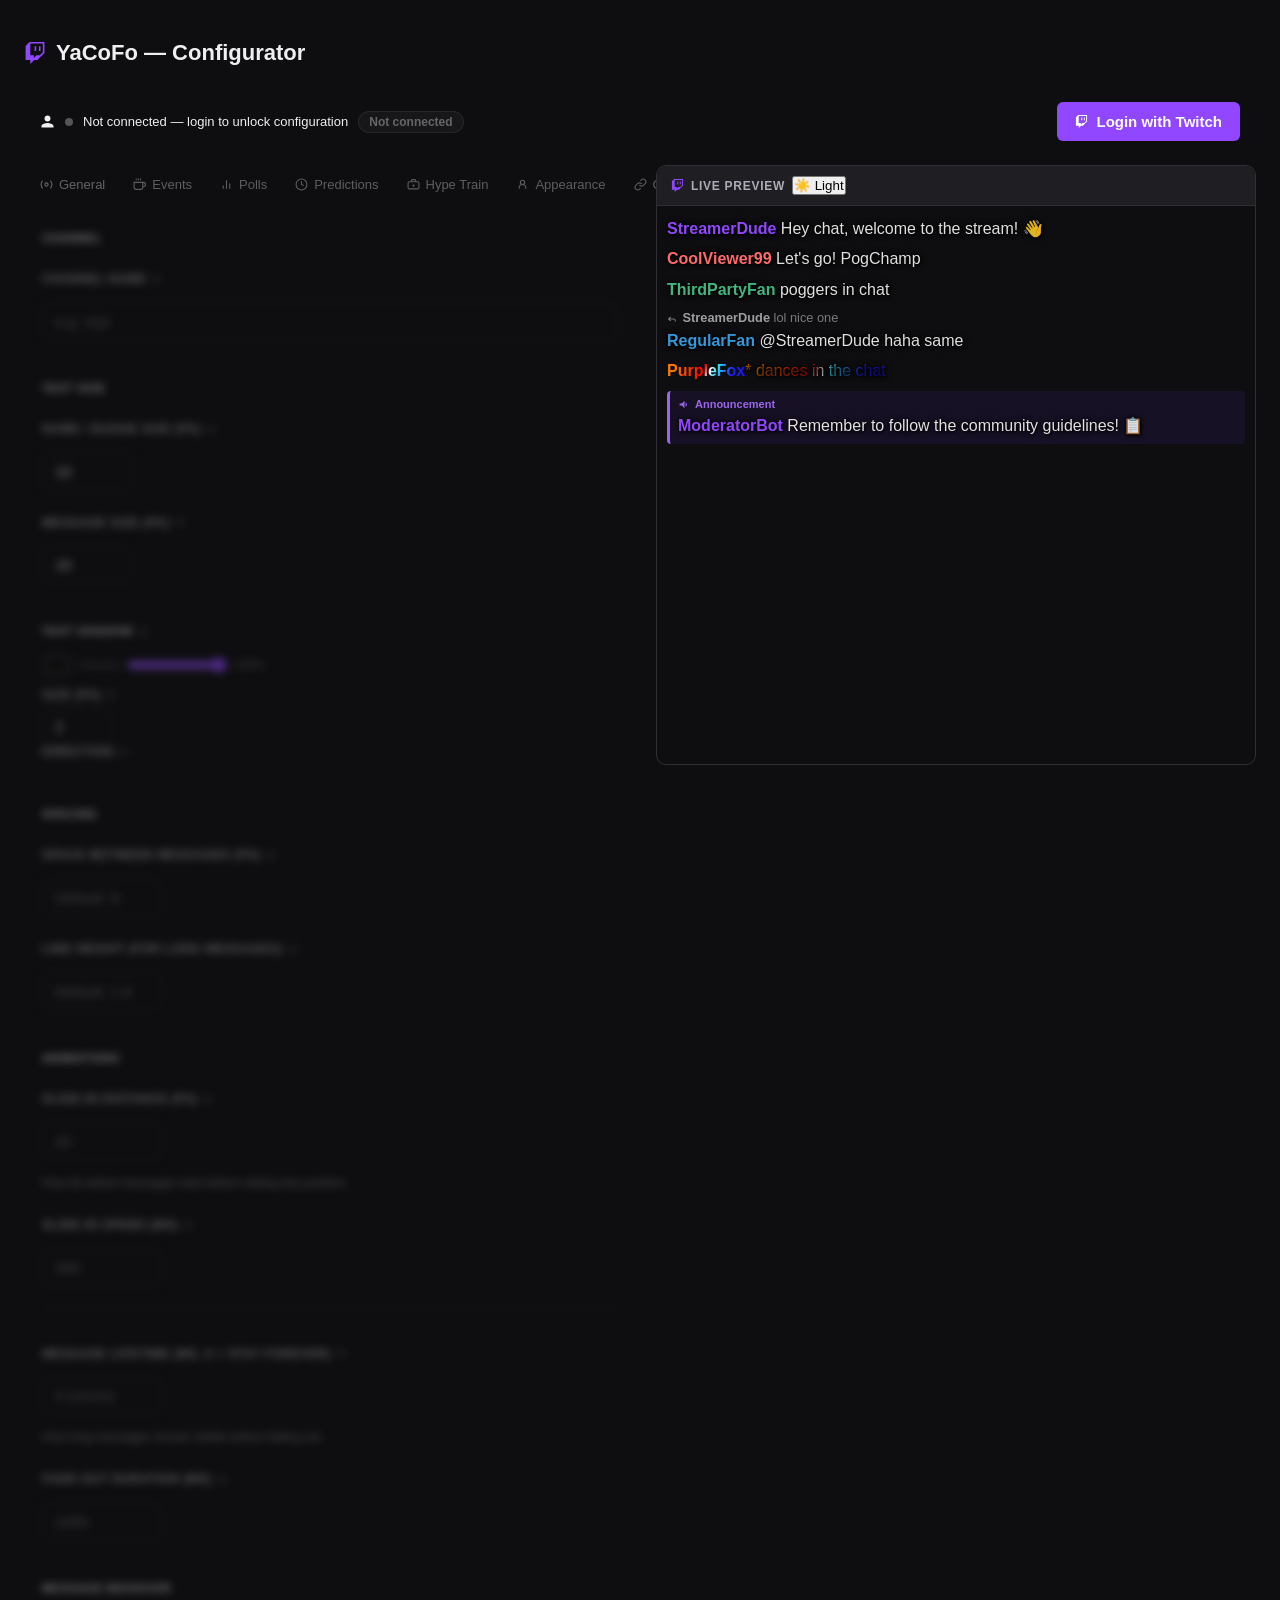
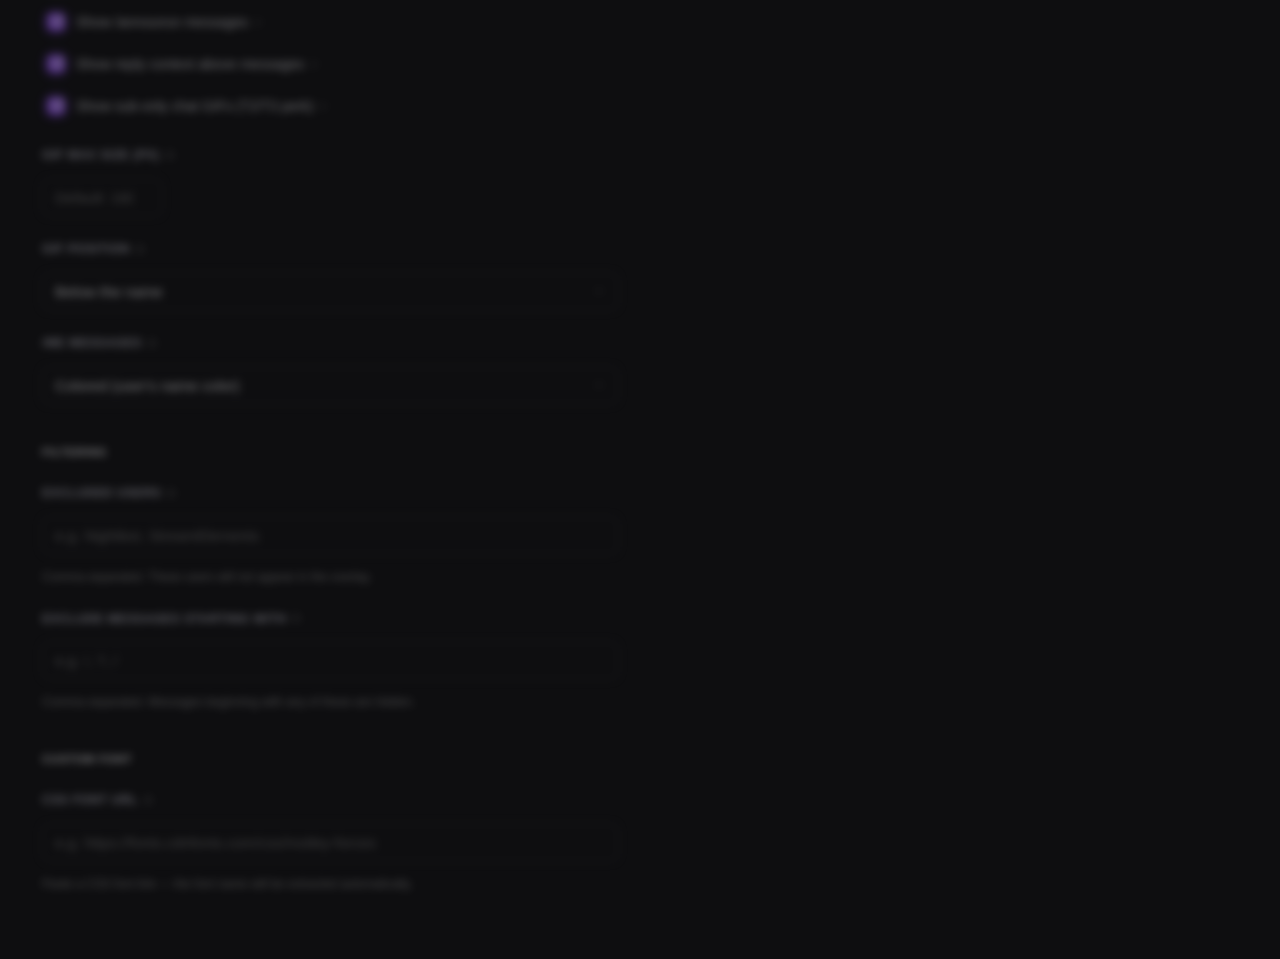
==== commit 03f975a9: "Yippie gif customization" ====
--- a/index.html
+++ b/index.html
@@ -84,7 +84,8 @@
             <svg width="13" height="13" viewBox="0 0 24 24" fill="none" stroke="currentColor" stroke-width="2"><path d="M10 13a5 5 0 0 0 7.54.54l3-3a5 5 0 0 0-7.07-7.07l-1.72 1.71"/><path d="M14 11a5 5 0 0 0-7.54-.54l-3 3a5 5 0 0 0 7.07 7.07l1.71-1.71"/></svg>
             Generate
         </button>
-        <button class="tab-btn" id="tab-btn-vod" onclick="switchTab('vod')">
+        <!-- VOD Export: hidden until this is publicly ready. Code is untouched — just not rendered/reachable. -->
+        <button class="tab-btn locked" id="tab-btn-vod" onclick="switchTab('vod')" style="display:none;">
             <svg width="13" height="13" viewBox="0 0 24 24" fill="none" stroke="currentColor" stroke-width="2"><rect x="2" y="2" width="20" height="20" rx="2.18" ry="2.18"/><line x1="7" y1="2" x2="7" y2="22"/><line x1="17" y1="2" x2="17" y2="22"/><line x1="2" y1="12" x2="22" y2="12"/><line x1="2" y1="7" x2="7" y2="7"/><line x1="2" y1="17" x2="7" y2="17"/><line x1="17" y1="17" x2="22" y2="17"/><line x1="17" y1="7" x2="22" y2="7"/></svg>
             VOD Export
         </button>
@@ -115,6 +116,24 @@
                 <span class="opacity-tag">Opacity</span>
                 <input type="range" id="shadowOpacity" min="0" max="100" value="100" class="opacity-slider">
                 <span class="opacity-label" id="shadowOpacityLabel">100%</span>
+            </div>
+            <div class="shadow-extra-row">
+                <div class="shadow-size-group">
+                    <span class="field-label">Size (px)</span>
+                    <input type="number" id="shadowSize" value="2" min="0" max="30" style="width:70px;">
+                </div>
+                <div class="shadow-angle-group">
+                    <span class="field-label">Direction</span>
+                    <!-- Draggable/clickable compass dial. 0° = up, increases clockwise.
+                         The visible handle position is purely presentational — the real
+                         value lives in the hidden #shadowAngle input below, which is what
+                         generate.js, preview.js, and the tooltip system all read/target. -->
+                    <div class="angle-dial" id="shadowAngleDial" tabindex="0" role="slider"
+                         aria-label="Shadow direction" aria-valuemin="0" aria-valuemax="359" aria-valuenow="135">
+                        <div class="angle-dial-handle" id="shadowAngleHandle"></div>
+                    </div>
+                    <input type="hidden" id="shadowAngle" value="135">
+                </div>
             </div>
         </div>
 
@@ -145,6 +164,14 @@
             <div class="tab-section-title">Message Behavior</div>
             <label class="checkbox-wrapper"><input type="checkbox" id="showAnnouncements" checked><div class="checkmark"><svg viewBox="0 0 24 24" fill="none" stroke="currentColor"><path d="M20 6L9 17L4 12" stroke-width="3" stroke-linecap="round" stroke-linejoin="round"></path></svg></div><span class="cb-label">Show /announce messages</span></label>
             <label class="checkbox-wrapper"><input type="checkbox" id="showReplies" checked><div class="checkmark"><svg viewBox="0 0 24 24" fill="none" stroke="currentColor"><path d="M20 6L9 17L4 12" stroke-width="3" stroke-linecap="round" stroke-linejoin="round"></path></svg></div><span class="cb-label">Show reply context above messages</span></label>
+            <label class="checkbox-wrapper"><input type="checkbox" id="showGifs" checked><div class="checkmark"><svg viewBox="0 0 24 24" fill="none" stroke="currentColor"><path d="M20 6L9 17L4 12" stroke-width="3" stroke-linecap="round" stroke-linejoin="round"></path></svg></div><span class="cb-label">Show sub-only chat GIFs (T2/T3 perk)</span></label>
+            <span class="field-label">GIF max size (px)</span>
+            <input type="number" id="gifMaxHeight" placeholder="Default: 160" min="20" max="600" style="width:120px;">
+            <span class="field-label">GIF position</span>
+            <select id="gifPosition">
+                <option value="below" selected>Below the name</option>
+                <option value="inline">Next to the name</option>
+            </select>
             <span class="field-label">/me messages</span>
             <select id="meStyle">
                 <option value="colored" selected>Colored (user's name color)</option>
@@ -629,6 +656,7 @@
                     Import Config
                 </button>
             </div>
+            <span class="hint">Import accepts either a config string, or the overlay link itself (from "Generate Link") — handy if you lost the config string but still have the link.</span>
             <div class="output-label" id="exportLabel" style="display:none;">Config String</div>
             <div class="output-box" id="exportBox" style="display:none;"></div>
             <button class="btn btn-copy" id="copyExportBtn" onclick="copyExport()" style="display:none;">
@@ -654,7 +682,7 @@
                 <input type="text" id="vod-url" placeholder="https://www.twitch.tv/videos/123456789 or just the video ID"
                     style="flex:1;min-width:0;padding:8px 10px;font-size:13px;background:#18181b;border:1px solid #2f2f35;border-radius:4px;color:#efeff1;outline:none;"
                     onfocus="this.style.borderColor='#9146FF'" onblur="this.style.borderColor='#2f2f35'">
-                <button id="vod-fetch-btn" class="btn-generate" style="padding:7px 16px;white-space:nowrap;" onclick="vodFetch()">Fetch</button>
+                <button id="vod-fetch-btn" class="btn-generate" style="width:auto;flex-shrink:0;margin-top:0;padding:8px 18px;white-space:nowrap;" onclick="vodFetch()">Fetch</button>
             </div>
             <div id="vod-status" style="font-size:12px;margin-top:8px;min-height:18px;color:rgba(255,255,255,0.55);"></div>
         </div>
@@ -686,7 +714,7 @@
                 <span style="color:rgba(255,255,255,0.4);font-size:11px;margin-left:6px;">Use green (#00ff00) for chroma key</span>
             </div>
             <div style="margin-top:12px;">
-                <button id="vod-export-btn" class="btn-generate" onclick="vodExport()">Export WebM</button>
+                <button id="vod-export-btn" class="btn-generate" style="width:auto;margin-top:0;padding:8px 18px;" onclick="vodExport()">Export WebM</button>
             </div>
         </div>
 
@@ -718,7 +746,6 @@
 
 </div><!-- /.container -->
 
-<script src="https://cdn.jsdelivr.net/npm/mediabunny/dist/mediabunny.cjs"></script>
 <script src="config/auth.js"></script>
 <script src="config/ui.js"></script>
 <script src="config/generate.js"></script>
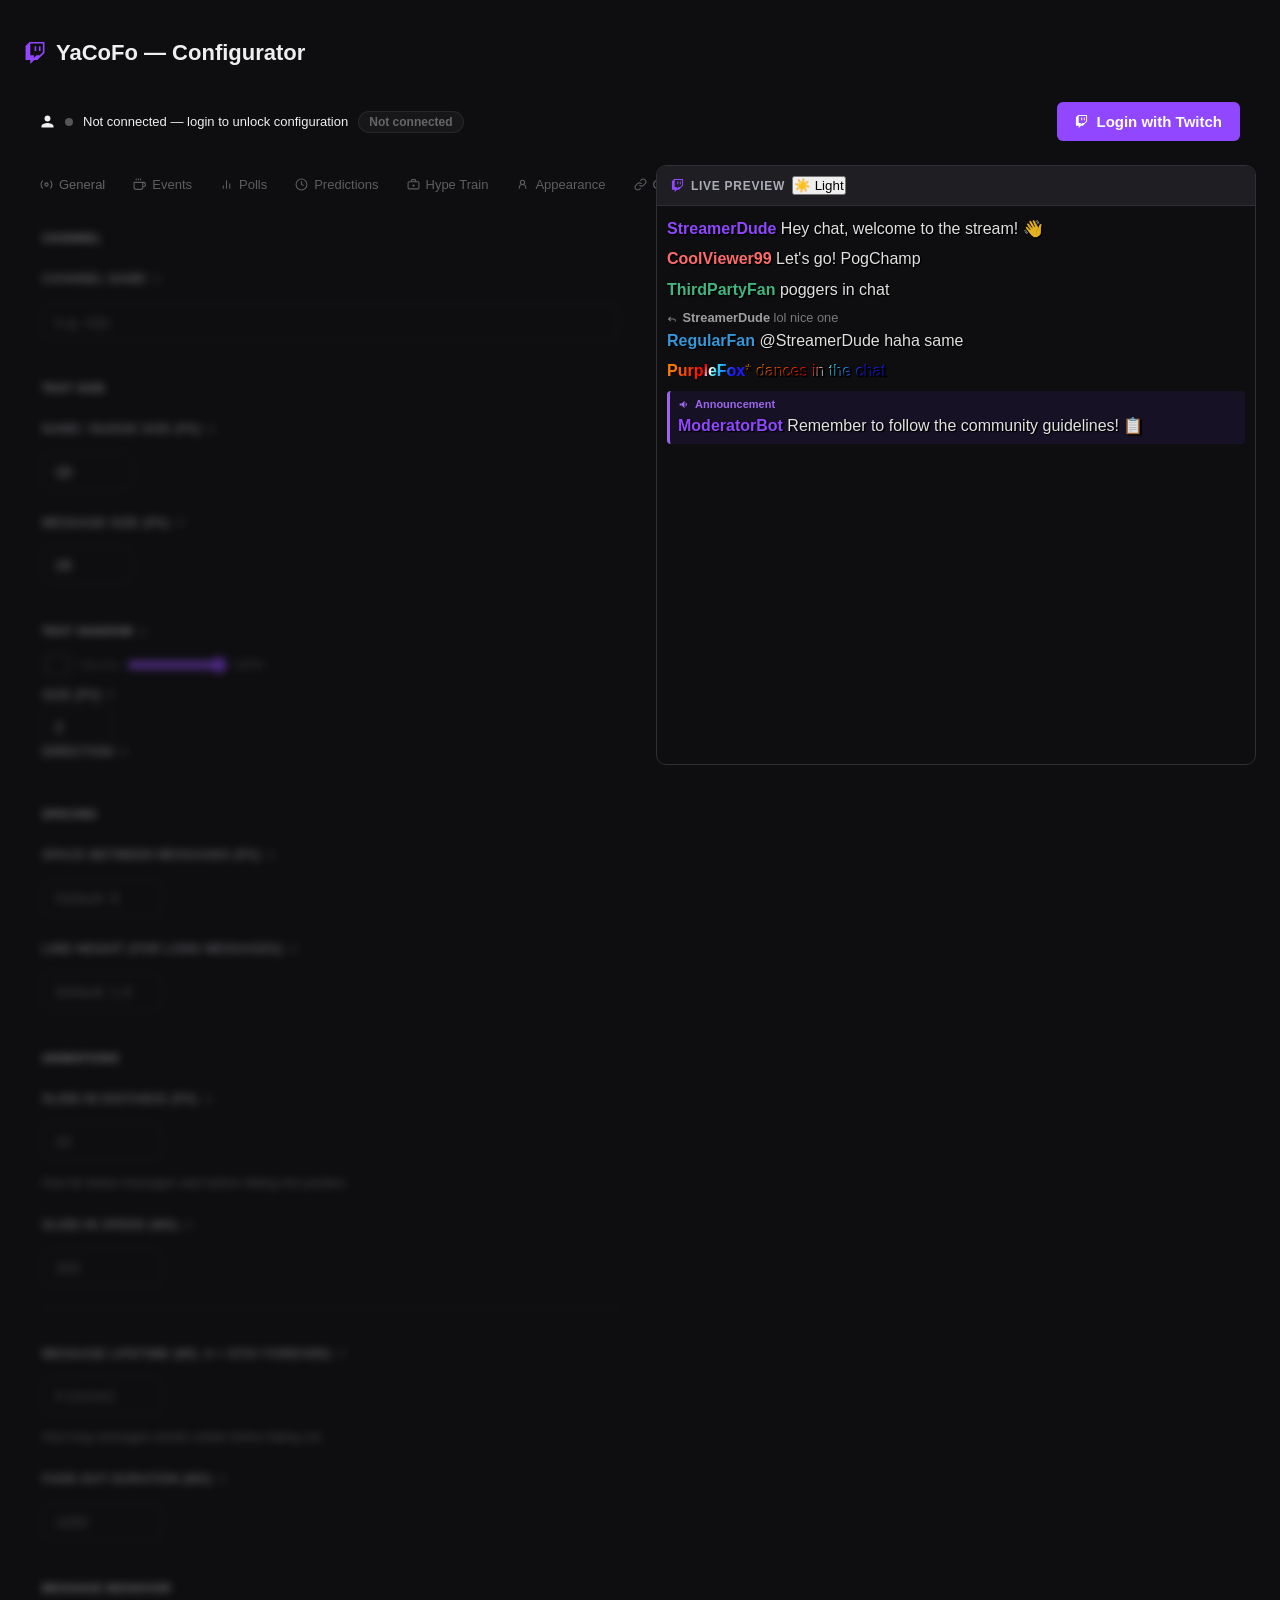
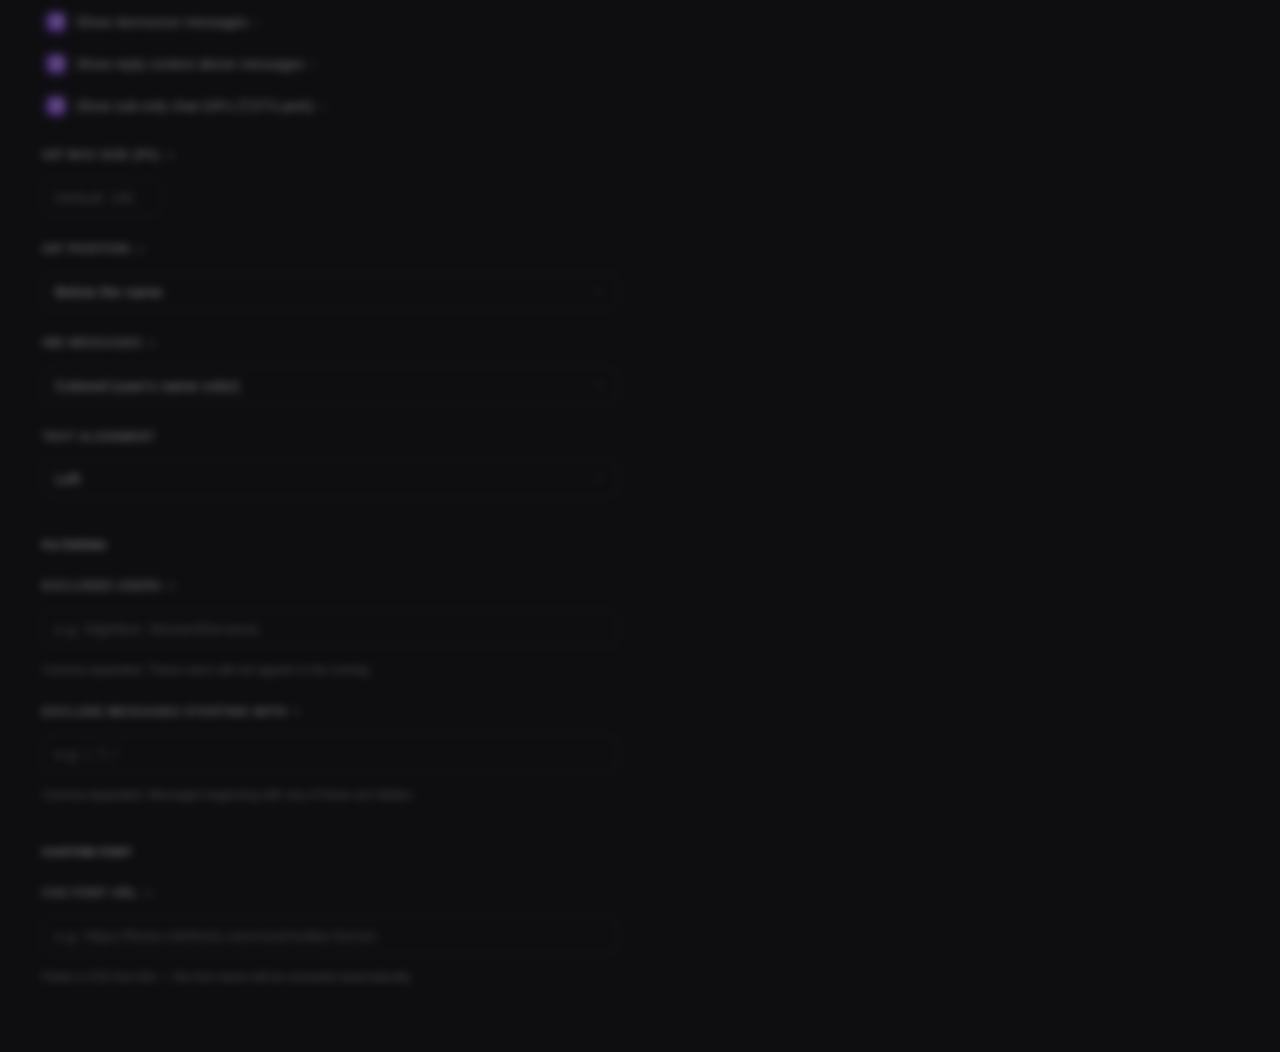
==== commit e1796df2: "added text alignment option (left/center/right)" ====
--- a/index.html
+++ b/index.html
@@ -178,6 +178,12 @@
                 <option value="italic">Italic</option>
                 <option value="none">None</option>
             </select>
+            <span class="field-label">Text alignment</span>
+            <select id="textAlign">
+                <option value="left" selected>Left</option>
+                <option value="center">Center</option>
+                <option value="right">Right</option>
+            </select>
         </div>
 
         <div class="tab-section">
